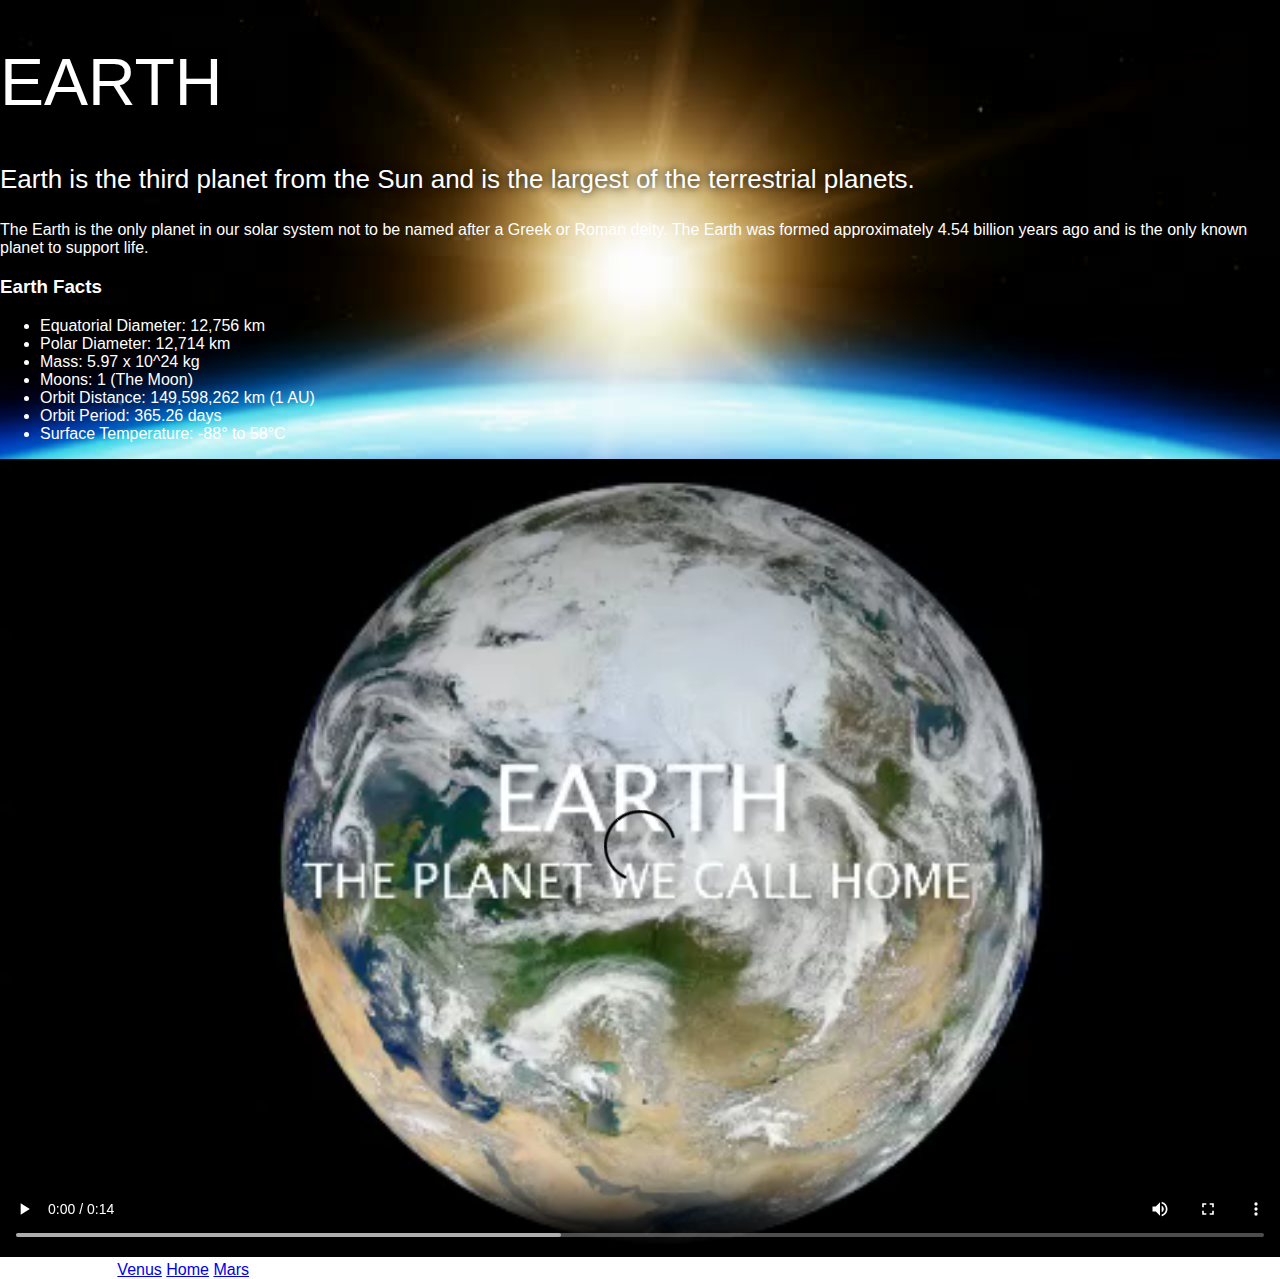
==== earth.html @ 323b09ed "Add files via upload" ====
<!DOCTYPE html>
<html>
<head><link rel="stylesheet" href="style-pages.css" /></head>
<body>



<h1>Earth</h1>
                <p class="intro">
                    Earth is the third planet from the Sun and is the largest of the terrestrial planets. 
                </p>             

                <p>
                    The Earth is the only planet in our solar system not to be named after a Greek or Roman deity. The Earth was formed approximately 4.54 billion years ago and is the only known planet to support life.
                </p>

                <h3>Earth Facts</h3>
                <ul>
                    <li>Equatorial Diameter:	12,756 km</li>
                    <li>Polar Diameter:	12,714 km</li>
                    <li>Mass:	5.97 x 10^24 kg</li>
                    <li>Moons:	1 (The Moon)</li>
                    <li>Orbit Distance:	149,598,262 km (1 AU)</li>
                    <li>Orbit Period:	365.26 days</li>
                    <li>Surface Temperature:	-88&deg; to 58&deg;C</li>
                </ul>
                <video id="video" controls>
                    <source src="videos/earth-video.mp4" type="video/mp4">
                </video>

BOTTOM TABS

<a href="venus.html">Venus</a>
<a href="index.html">Home</a>
<a href="mars.html">Mars</a>

</body>
</html>
---- style-pages.css ----
body{
    margin: 0;
    padding: 0;
    width: 100%;
    background-color: #ffffff;
    font-family: sans-serif;
    background-image: url(images/images/earth-sunrise.jpg);
    background-repeat: no-repeat;
    background-size: 100%;
    color: #ffffff;
}

h1{
    font-weight: 100;
    font-size: 66px;
    text-shadow:0 0 10px #000000;
    text-transform: uppercase;
    }
    
    
    p.intro{
        font-size: 26px;
        font-weight: 200;
        text-shadow:0 0 10px #000000;
        }


        #content{
margin-bottom: 50px;
padding: 8px;
        }

#video{
width: 100%;

}


#tabs-bottom{
    position: fixed;
    bottom: 0;
    left: 0;
    z-index: 500;
    display: inline-block;
    width: 100%;
    height: 50px;
    box-shadow: inset 0px 1px 0px 0px #54a3f7;
    background: linear-gradient (#007dc1, #0061a7);
    border-radius: 3px;
    border: 1px solid #124d77;
    }


    #tabs-bottom{
        position: fixed;
        bottom: 0;
        left: 0;
        z-index: 500;
        display: inline-block;
        width: 100%;
        height: 50px;
        box-shadow: inset 0px 1px 0px 0px #54a3f7;
        background: linear-gradient (#007dc1, #0061a7);
        border-radius: 3px;
        border: 1px solid #124d77;
        padding-top: 18px;
        }
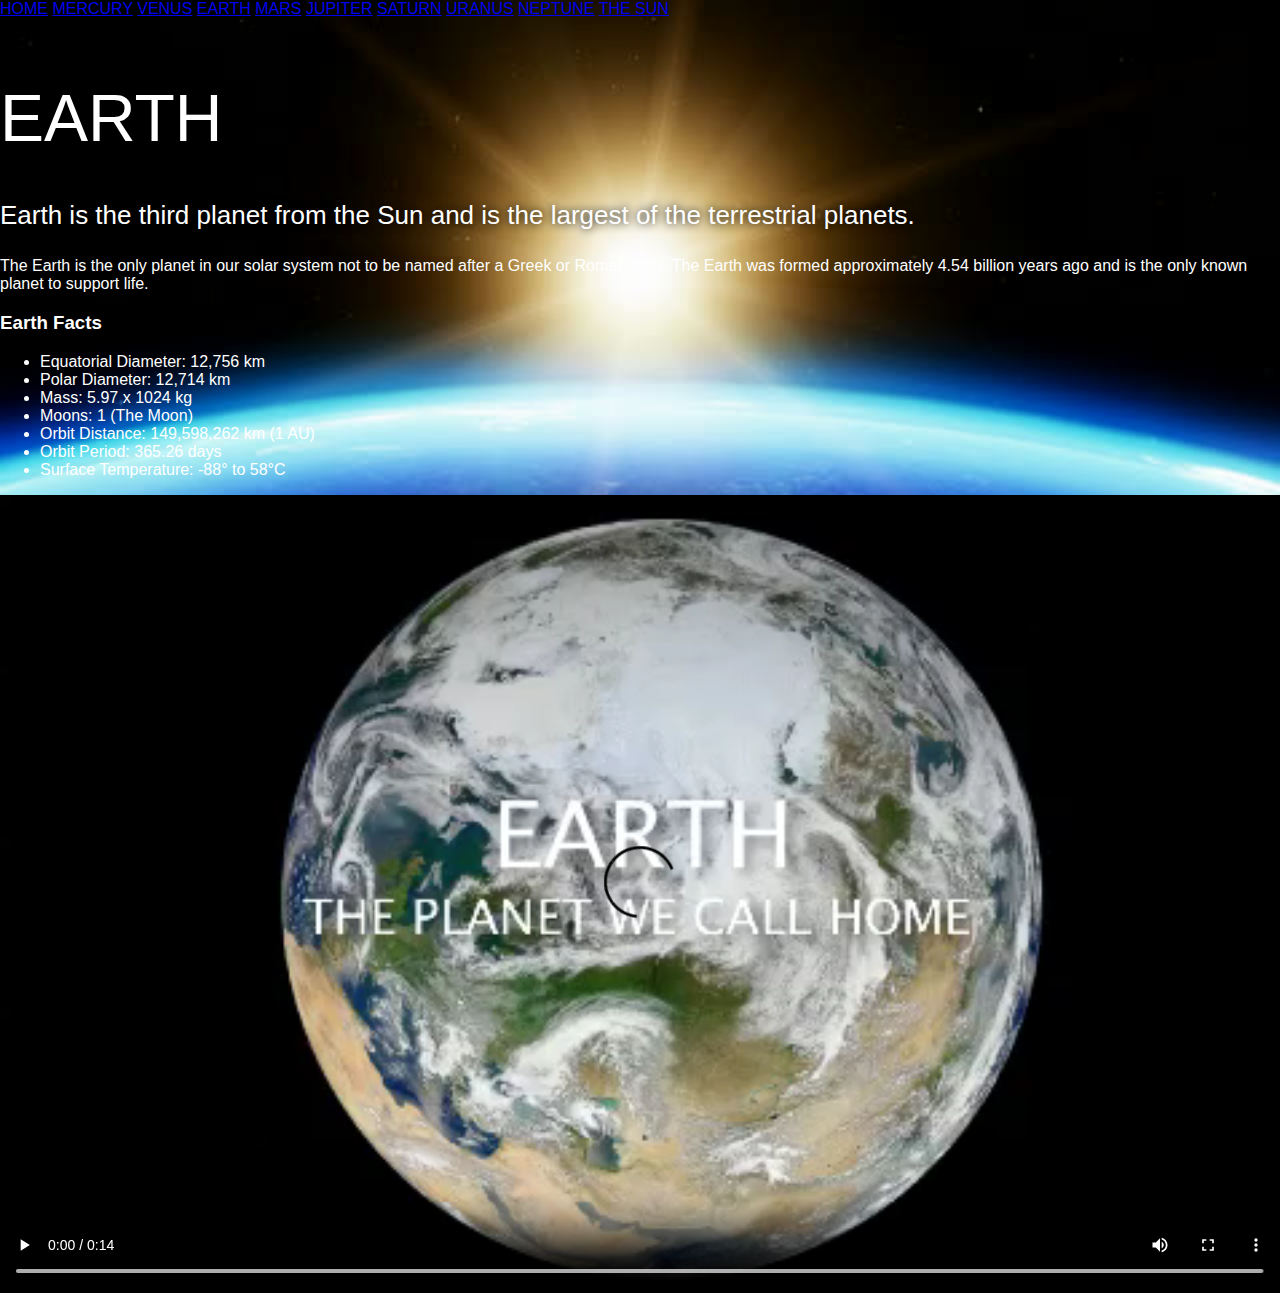
==== commit 69030bcd: "Update earth.html" ====
--- a/earth.html
+++ b/earth.html
@@ -3,7 +3,19 @@
 <html>
 <head><link rel="stylesheet" href="style-pages.css" /></head>
 <body>
-
+<div id="menu">
+    <a href="index.html">HOME</a>
+    <a href="mercury.html">MERCURY</a>
+    <a href="venus.html">VENUS</a>
+    <a href="earth.html">EARTH</a>
+    <a href="mars.html">MARS</a>
+    <a href="jupiter.html">JUPITER</a>
+    <a href="saturn.html">SATURN</a>
+    <a href="uranus.html">URANUS</a>
+    <a href="neptune.html">NEPTUNE</a>
+    <a href="sun.html">THE SUN</a>
+</div>
+<br/>   
 
 
 <h1>Earth</h1>
@@ -19,7 +31,7 @@
                 <ul>
                     <li>Equatorial Diameter:	12,756 km</li>
                     <li>Polar Diameter:	12,714 km</li>
-                    <li>Mass:	5.97 x 10^24 kg</li>
+                    <li>Mass:	5.97 x 1024 kg</li>
                     <li>Moons:	1 (The Moon)</li>
                     <li>Orbit Distance:	149,598,262 km (1 AU)</li>
                     <li>Orbit Period:	365.26 days</li>
@@ -29,11 +41,10 @@
                     <source src="videos/earth-video.mp4" type="video/mp4">
                 </video>
 
-BOTTOM TABS
 
-<a href="venus.html">Venus</a>
-<a href="index.html">Home</a>
-<a href="mars.html">Mars</a>
+
+
+
 
 </body>
-</html>+</html>
